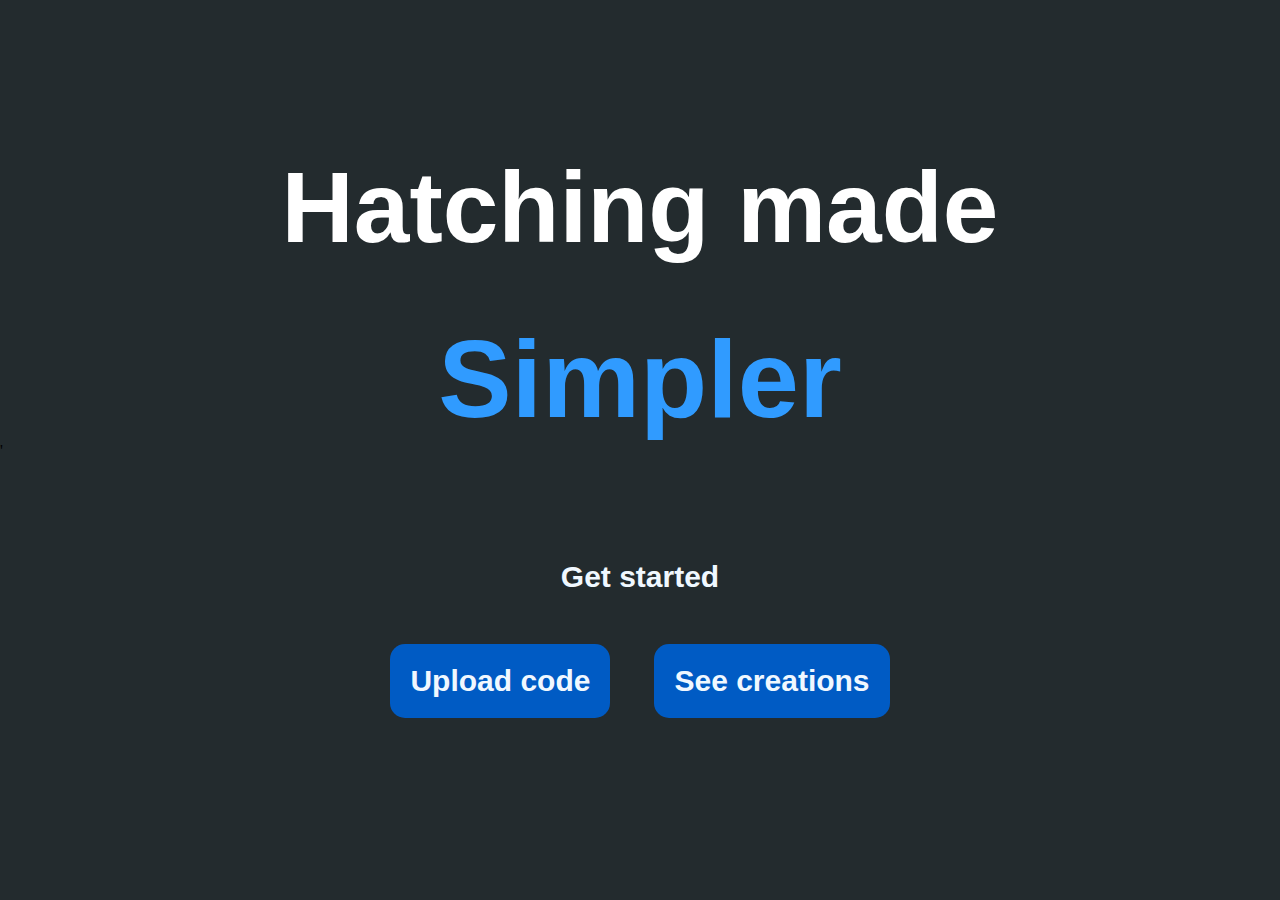
==== index.html @ 3f11c746 "Add files via upload" ====
<!DOCTYPE html>
<html lang="en">
<head>
    <meta charset="UTF-8">
    <meta name="viewport" content="width=device-width, initial-scale=1.0">
    <title>Document</title>
    <link rel="stylesheet" href="style.css">
</head>
<body>
    <div id="titleholder">
        <p id="title">Hatching made</p>
        <p id="subtitle">Simpler</p>'
    </div>

    <div id="buttonsdiv">
        <p>Get started</p>
        <p class="startbuttons">Upload code</p>
        <p class="startbuttons">See creations</p>
    </div>
</body>
</html>
---- style.css ----
body{
    background-color: rgb(35, 43, 46);
    padding: 0px;
    margin: 0px;
}

#title{
    font-size: 100px;
    text-align: center;
    font-family:Verdana, Geneva, Tahoma, sans-serif;
    font-weight: bold;
    color: rgb(255, 255, 255);
    padding: 0px;
    margin: 0px;
    margin-top: 150px;
}
#subtitle{
    font-size: 110px;
    text-align: center;
    font-family:Verdana, Geneva, Tahoma, sans-serif;
    font-weight: bold;
    color: rgb(48, 155, 255);
    padding: 0px;
    margin: 0px;
    margin-top: 50px;
}

#buttonsdiv{
    text-align: center;
    margin-top: 100px;
}
#buttonsdiv p{
    color: aliceblue;
    font-family: Verdana, Geneva, Tahoma, sans-serif;
    font-weight: bold;
    font-size: 30px;
}

.startbuttons{
    background-color: rgb(0, 91, 196);
    padding: 20px;
    display: inline-block;
    border-radius: 15px;
    margin: 20px;
}
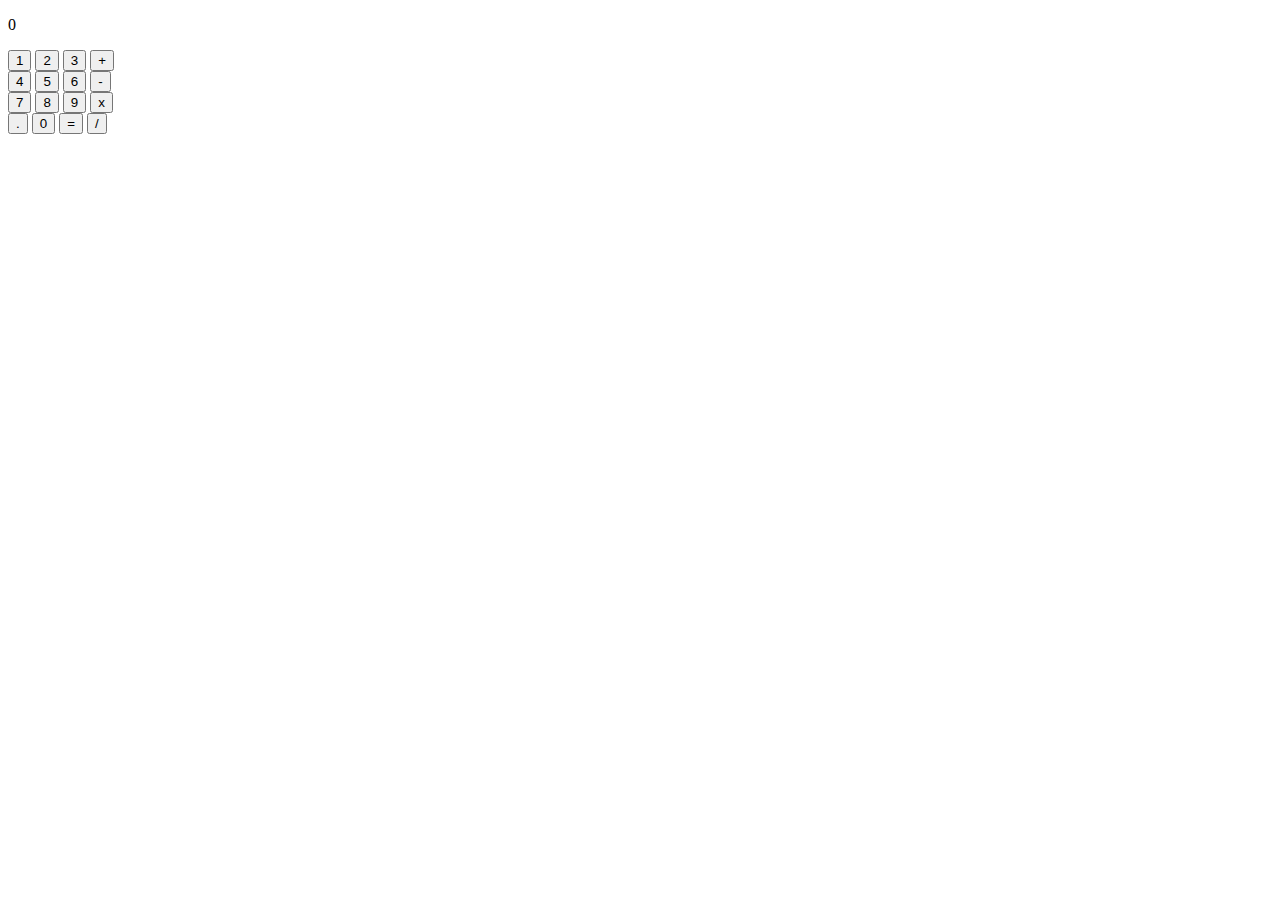
==== commit 00d4bf17: "Update index.html" ====
--- a/index.html
+++ b/index.html
@@ -4,18 +4,40 @@
     <meta charset="UTF-8">
     <meta name="viewport" content="width=device-width, initial-scale=1.0">
     <title>Document</title>
-    <link rel="stylesheet" href="style.css">
+    <link rel="stylesheet" href="calc.css">
 </head>
 <body>
-    <div id="titleholder">
-        <p id="title">Hatching made</p>
-        <p id="subtitle">Simpler</p>'
+    <div id="container">
+        <div id="display">
+            <p id="displaytext">0</p>
+        </div>
+        <div id="buttonscontainer">
+            <div id="row1" class="buttonrow">
+                <button id="1" class="button">1</button>
+                <button id="2" class="button">2</button>
+                <button id="3" class="button">3</button>
+                <button id="+" class="extrabutton">+</button>
+            </div>
+            <div id="row2" class="buttonrow">
+                <button id="4" class="button">4</button>
+                <button id="5" class="button">5</button>
+                <button id="6" class="button">6</button>
+                <button id="-" class="extrabutton">-</button>
+            </div>
+            <div id="row3" class="buttonrow">
+                <button id="7" class="button">7</button>
+                <button id="8" class="button">8</button>
+                <button id="9" class="button">9</button>
+                <button id="x" class="extrabutton">x</button>
+            </div>
+            <div id="row4" class="buttonrow">
+                <button id="." class="extrabutton">.</button>
+                <button id="0" class="button">0</button>
+                <button id="=" class="extrabutton">=</button>
+                <button id="/" class="extrabutton">/</button>
+            </div>
+        </div>
     </div>
-
-    <div id="buttonsdiv">
-        <p>Get started</p>
-        <p class="startbuttons">Upload code</p>
-        <p class="startbuttons">See creations</p>
-    </div>
+    <script src="calc.js"></script>
 </body>
-</html>+</html>
